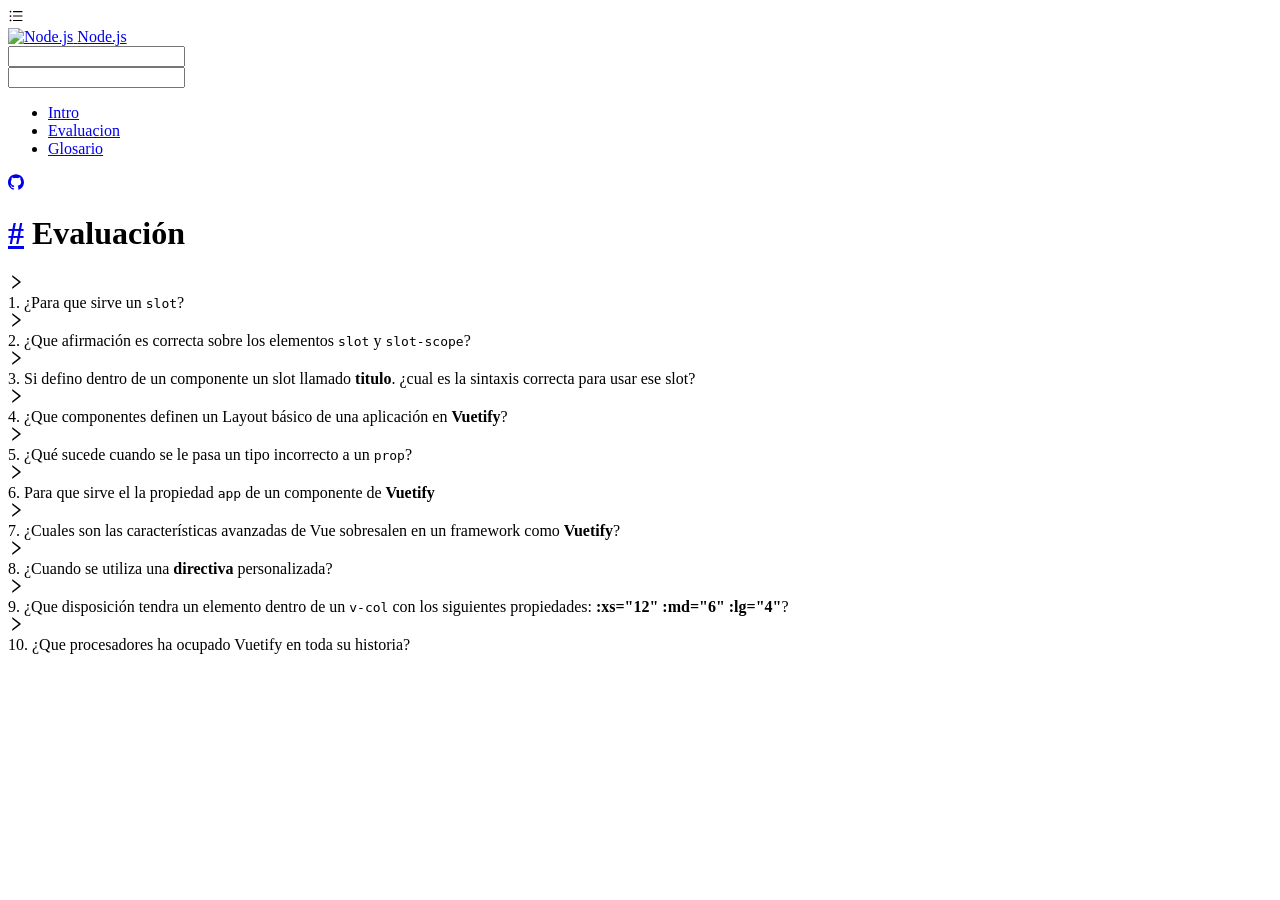
==== exam/index.html @ c2f4f644 "Publishing folder ./docs/.vuepress/dist to gh-pages in 6/26/2020, 6:48:49 PM" ====
<!DOCTYPE html>
<html lang="en-US">
  <head>
    <meta charset="utf-8">
    <meta name="viewport" content="width=device-width, user-scalable=no, initial-scale=1.0, maximum-scale=1.0, minimum-scale=1.0">
    <title>Evaluación | Node.js</title>
    <meta name="description" content="">
    <meta name="generator" content="VuePress 1.5.2">
    
    <meta name="description" content="">
    <meta name="theme-color" content="#3eaf7c">
    <meta name="apple-mobile-web-app-capable" content="yes">
    <meta name="apple-mobile-web-app-status-bar-style" content="black">
    <link rel="preload" href="/node-docs/assets/css/0.styles.d7cd83a5.css" as="style"><link rel="preload" href="/node-docs/assets/js/app.e9f462b1.js" as="script"><link rel="preload" href="/node-docs/assets/js/2.531bb278.js" as="script"><link rel="preload" href="/node-docs/assets/js/12.5c4ef282.js" as="script"><link rel="preload" href="/node-docs/assets/js/3.6d8b7670.js" as="script"><link rel="prefetch" href="/node-docs/assets/js/10.e5e910dd.js"><link rel="prefetch" href="/node-docs/assets/js/11.9b9c7544.js"><link rel="prefetch" href="/node-docs/assets/js/13.d5eb1909.js"><link rel="prefetch" href="/node-docs/assets/js/14.24a871bc.js"><link rel="prefetch" href="/node-docs/assets/js/15.843dab88.js"><link rel="prefetch" href="/node-docs/assets/js/16.8ace2f71.js"><link rel="prefetch" href="/node-docs/assets/js/4.e2ce05f0.js"><link rel="prefetch" href="/node-docs/assets/js/5.1ca67a77.js"><link rel="prefetch" href="/node-docs/assets/js/6.8d56e307.js"><link rel="prefetch" href="/node-docs/assets/js/7.5f4e3148.js"><link rel="prefetch" href="/node-docs/assets/js/8.75b88a8a.js"><link rel="prefetch" href="/node-docs/assets/js/9.5bc03069.js">
    <link rel="stylesheet" href="/node-docs/assets/css/0.styles.d7cd83a5.css">
  </head>
  <body>
    <div id="app" data-server-rendered="true"><div class="theme-container no-sidebar"><header class="navbar"><div class="ant-row"><div class="sidebar-button"><i aria-label="icon: bars" class="anticon anticon-bars"><svg viewBox="0 0 1024 1024" focusable="false" data-icon="bars" width="1em" height="1em" fill="currentColor" aria-hidden="true"><path d="M912 192H328c-4.4 0-8 3.6-8 8v56c0 4.4 3.6 8 8 8h584c4.4 0 8-3.6 8-8v-56c0-4.4-3.6-8-8-8zm0 284H328c-4.4 0-8 3.6-8 8v56c0 4.4 3.6 8 8 8h584c4.4 0 8-3.6 8-8v-56c0-4.4-3.6-8-8-8zm0 284H328c-4.4 0-8 3.6-8 8v56c0 4.4 3.6 8 8 8h584c4.4 0 8-3.6 8-8v-56c0-4.4-3.6-8-8-8zM104 228a56 56 0 1 0 112 0 56 56 0 1 0-112 0zm0 284a56 56 0 1 0 112 0 56 56 0 1 0-112 0zm0 284a56 56 0 1 0 112 0 56 56 0 1 0-112 0z"></path></svg></i> <span></span></div> <div class="ant-col ant-col-xs-24 ant-col-sm-24 ant-col-md-6 ant-col-lg-5 ant-col-xl-5 ant-col-xxl-4"><a href="/node-docs/" class="router-link-active home-link"><img src="https://pablomagaz.com/content/images/2020/01/NodeJs.png" alt="Node.js" class="logo"> <span class="site-name">Node.js</span></a> <div class="search-box mobile-search"><input aria-label="Search" autocomplete="off" spellcheck="false" value=""> <!----></div></div> <div class="ant-col ant-col-xs-0 ant-col-sm-0 ant-col-md-18 ant-col-lg-19 ant-col-xl-19 ant-col-xxl-20"><div class="search-box"><input aria-label="Search" autocomplete="off" spellcheck="false" value=""> <!----></div> <nav class="nav-links can-hide"><ul role="menu" id="nav" class="ant-menu ant-menu-horizontal ant-menu-root ant-menu-light"><li role="menuitem" class="ant-menu-submenu ant-menu-submenu-horizontal ant-menu-overflowed-submenu" style="display:none;"><div aria-haspopup="true" class="ant-menu-submenu-title"><span>···</span><i class="ant-menu-submenu-arrow"></i></div></li><li role="menuitem" class="ant-menu-item"><a href="/node-docs/intro/">
          Intro
        </a></li><li role="menuitem" class="ant-menu-submenu ant-menu-submenu-horizontal ant-menu-overflowed-submenu" style="display:none;"><div aria-haspopup="true" class="ant-menu-submenu-title"><span>···</span><i class="ant-menu-submenu-arrow"></i></div></li><li role="menuitem" class="ant-menu-item ant-menu-item-selected"><a href="/node-docs/exam/" aria-current="page" class="router-link-exact-active router-link-active">
          Evaluacion
        </a></li><li role="menuitem" class="ant-menu-submenu ant-menu-submenu-horizontal ant-menu-overflowed-submenu" style="display:none;"><div aria-haspopup="true" class="ant-menu-submenu-title"><span>···</span><i class="ant-menu-submenu-arrow"></i></div></li><li role="menuitem" class="ant-menu-item"><a href="/node-docs/glossary/">
          Glosario
        </a></li><li role="menuitem" class="ant-menu-submenu ant-menu-submenu-horizontal ant-menu-overflowed-submenu" style="visibility:hidden;position:absolute;"><div aria-haspopup="true" class="ant-menu-submenu-title"><span>···</span><i class="ant-menu-submenu-arrow"></i></div></li></ul> <a href="https://github.com/rnovec" target="_blank" rel="noopener noreferrer" class="repo-link"><i aria-label="icon: github" class="anticon anticon-github"><svg viewBox="64 64 896 896" focusable="false" data-icon="github" width="1em" height="1em" fill="currentColor" aria-hidden="true"><path d="M511.6 76.3C264.3 76.2 64 276.4 64 523.5 64 718.9 189.3 885 363.8 946c23.5 5.9 19.9-10.8 19.9-22.2v-77.5c-135.7 15.9-141.2-73.9-150.3-88.9C215 726 171.5 718 184.5 703c30.9-15.9 62.4 4 98.9 57.9 26.4 39.1 77.9 32.5 104 26 5.7-23.5 17.9-44.5 34.7-60.8-140.6-25.2-199.2-111-199.2-213 0-49.5 16.3-95 48.3-131.7-20.4-60.5 1.9-112.3 4.9-120 58.1-5.2 118.5 41.6 123.2 45.3 33-8.9 70.7-13.6 112.9-13.6 42.4 0 80.2 4.9 113.5 13.9 11.3-8.6 67.3-48.8 121.3-43.9 2.9 7.7 24.7 58.3 5.5 118 32.4 36.8 48.9 82.7 48.9 132.3 0 102.2-59 188.1-200 212.9a127.5 127.5 0 0 1 38.1 91v112.5c.8 9 0 17.9 15 17.9 177.1-59.7 304.6-227 304.6-424.1 0-247.2-200.4-447.3-447.5-447.3z"></path></svg></i></a></nav></div></div> <!----></header> <aside class="sidebar"><!----> <!----></aside> <main class="page"> <div class="theme-antdocs-content content__default"><h1 id="evaluacion"><a href="#evaluacion" class="header-anchor">#</a> Evaluación</h1> <div data-v-2a474188><div class="ant-collapse ant-collapse-icon-position-left" data-v-2a474188><div role="tablist" class="ant-collapse-item" data-v-2a474188><div role="button" tabIndex="0" class="ant-collapse-header"><i aria-label="icon: right" class="anticon anticon-right ant-collapse-arrow"><svg viewBox="64 64 896 896" focusable="false" data-icon="right" width="1em" height="1em" fill="currentColor" aria-hidden="true"><path d="M765.7 486.8L314.9 134.7A7.97 7.97 0 0 0 302 141v77.3c0 4.9 2.3 9.6 6.1 12.6l360 281.1-360 281.1c-3.9 3-6.1 7.7-6.1 12.6V883c0 6.7 7.7 10.4 12.9 6.3l450.8-352.1a31.96 31.96 0 0 0 0-50.4z"></path></svg></i><div data-v-2a474188>1. ¿Para que sirve un <code>slot</code>?</div></div><!----></div><div role="tablist" class="ant-collapse-item" data-v-2a474188><div role="button" tabIndex="0" class="ant-collapse-header"><i aria-label="icon: right" class="anticon anticon-right ant-collapse-arrow"><svg viewBox="64 64 896 896" focusable="false" data-icon="right" width="1em" height="1em" fill="currentColor" aria-hidden="true"><path d="M765.7 486.8L314.9 134.7A7.97 7.97 0 0 0 302 141v77.3c0 4.9 2.3 9.6 6.1 12.6l360 281.1-360 281.1c-3.9 3-6.1 7.7-6.1 12.6V883c0 6.7 7.7 10.4 12.9 6.3l450.8-352.1a31.96 31.96 0 0 0 0-50.4z"></path></svg></i><div data-v-2a474188>2. ¿Que afirmación es correcta sobre los elementos <code>slot</code> y <code>slot-scope</code>?</div></div><!----></div><div role="tablist" class="ant-collapse-item" data-v-2a474188><div role="button" tabIndex="0" class="ant-collapse-header"><i aria-label="icon: right" class="anticon anticon-right ant-collapse-arrow"><svg viewBox="64 64 896 896" focusable="false" data-icon="right" width="1em" height="1em" fill="currentColor" aria-hidden="true"><path d="M765.7 486.8L314.9 134.7A7.97 7.97 0 0 0 302 141v77.3c0 4.9 2.3 9.6 6.1 12.6l360 281.1-360 281.1c-3.9 3-6.1 7.7-6.1 12.6V883c0 6.7 7.7 10.4 12.9 6.3l450.8-352.1a31.96 31.96 0 0 0 0-50.4z"></path></svg></i><div data-v-2a474188>3. Si defino dentro de un componente un slot llamado <b>titulo</b>. ¿cual es la sintaxis correcta para usar ese slot? </div></div><!----></div><div role="tablist" class="ant-collapse-item" data-v-2a474188><div role="button" tabIndex="0" class="ant-collapse-header"><i aria-label="icon: right" class="anticon anticon-right ant-collapse-arrow"><svg viewBox="64 64 896 896" focusable="false" data-icon="right" width="1em" height="1em" fill="currentColor" aria-hidden="true"><path d="M765.7 486.8L314.9 134.7A7.97 7.97 0 0 0 302 141v77.3c0 4.9 2.3 9.6 6.1 12.6l360 281.1-360 281.1c-3.9 3-6.1 7.7-6.1 12.6V883c0 6.7 7.7 10.4 12.9 6.3l450.8-352.1a31.96 31.96 0 0 0 0-50.4z"></path></svg></i><div data-v-2a474188>4. ¿Que componentes definen un Layout básico de una aplicación en <b>Vuetify</b>?</div></div><!----></div><div role="tablist" class="ant-collapse-item" data-v-2a474188><div role="button" tabIndex="0" class="ant-collapse-header"><i aria-label="icon: right" class="anticon anticon-right ant-collapse-arrow"><svg viewBox="64 64 896 896" focusable="false" data-icon="right" width="1em" height="1em" fill="currentColor" aria-hidden="true"><path d="M765.7 486.8L314.9 134.7A7.97 7.97 0 0 0 302 141v77.3c0 4.9 2.3 9.6 6.1 12.6l360 281.1-360 281.1c-3.9 3-6.1 7.7-6.1 12.6V883c0 6.7 7.7 10.4 12.9 6.3l450.8-352.1a31.96 31.96 0 0 0 0-50.4z"></path></svg></i><div data-v-2a474188>5. ¿Qué sucede cuando se le pasa un tipo incorrecto a un <code>prop</code>?</div></div><!----></div><div role="tablist" class="ant-collapse-item" data-v-2a474188><div role="button" tabIndex="0" class="ant-collapse-header"><i aria-label="icon: right" class="anticon anticon-right ant-collapse-arrow"><svg viewBox="64 64 896 896" focusable="false" data-icon="right" width="1em" height="1em" fill="currentColor" aria-hidden="true"><path d="M765.7 486.8L314.9 134.7A7.97 7.97 0 0 0 302 141v77.3c0 4.9 2.3 9.6 6.1 12.6l360 281.1-360 281.1c-3.9 3-6.1 7.7-6.1 12.6V883c0 6.7 7.7 10.4 12.9 6.3l450.8-352.1a31.96 31.96 0 0 0 0-50.4z"></path></svg></i><div data-v-2a474188>6. Para que sirve el la propiedad <code>app</code> de un componente de <b>Vuetify</b></div></div><!----></div><div role="tablist" class="ant-collapse-item" data-v-2a474188><div role="button" tabIndex="0" class="ant-collapse-header"><i aria-label="icon: right" class="anticon anticon-right ant-collapse-arrow"><svg viewBox="64 64 896 896" focusable="false" data-icon="right" width="1em" height="1em" fill="currentColor" aria-hidden="true"><path d="M765.7 486.8L314.9 134.7A7.97 7.97 0 0 0 302 141v77.3c0 4.9 2.3 9.6 6.1 12.6l360 281.1-360 281.1c-3.9 3-6.1 7.7-6.1 12.6V883c0 6.7 7.7 10.4 12.9 6.3l450.8-352.1a31.96 31.96 0 0 0 0-50.4z"></path></svg></i><div data-v-2a474188>7. ¿Cuales son las características avanzadas de Vue sobresalen en un framework como <b>Vuetify</b>?</div></div><!----></div><div role="tablist" class="ant-collapse-item" data-v-2a474188><div role="button" tabIndex="0" class="ant-collapse-header"><i aria-label="icon: right" class="anticon anticon-right ant-collapse-arrow"><svg viewBox="64 64 896 896" focusable="false" data-icon="right" width="1em" height="1em" fill="currentColor" aria-hidden="true"><path d="M765.7 486.8L314.9 134.7A7.97 7.97 0 0 0 302 141v77.3c0 4.9 2.3 9.6 6.1 12.6l360 281.1-360 281.1c-3.9 3-6.1 7.7-6.1 12.6V883c0 6.7 7.7 10.4 12.9 6.3l450.8-352.1a31.96 31.96 0 0 0 0-50.4z"></path></svg></i><div data-v-2a474188>8. ¿Cuando se utiliza una <b>directiva</b> personalizada?</div></div><!----></div><div role="tablist" class="ant-collapse-item" data-v-2a474188><div role="button" tabIndex="0" class="ant-collapse-header"><i aria-label="icon: right" class="anticon anticon-right ant-collapse-arrow"><svg viewBox="64 64 896 896" focusable="false" data-icon="right" width="1em" height="1em" fill="currentColor" aria-hidden="true"><path d="M765.7 486.8L314.9 134.7A7.97 7.97 0 0 0 302 141v77.3c0 4.9 2.3 9.6 6.1 12.6l360 281.1-360 281.1c-3.9 3-6.1 7.7-6.1 12.6V883c0 6.7 7.7 10.4 12.9 6.3l450.8-352.1a31.96 31.96 0 0 0 0-50.4z"></path></svg></i><div data-v-2a474188>9. ¿Que disposición tendra un elemento dentro de un <code>v-col</code> con los siguientes propiedades: <b>:xs="12" :md="6" :lg="4"</b>?</div></div><!----></div><div role="tablist" class="ant-collapse-item" data-v-2a474188><div role="button" tabIndex="0" class="ant-collapse-header"><i aria-label="icon: right" class="anticon anticon-right ant-collapse-arrow"><svg viewBox="64 64 896 896" focusable="false" data-icon="right" width="1em" height="1em" fill="currentColor" aria-hidden="true"><path d="M765.7 486.8L314.9 134.7A7.97 7.97 0 0 0 302 141v77.3c0 4.9 2.3 9.6 6.1 12.6l360 281.1-360 281.1c-3.9 3-6.1 7.7-6.1 12.6V883c0 6.7 7.7 10.4 12.9 6.3l450.8-352.1a31.96 31.96 0 0 0 0-50.4z"></path></svg></i><div data-v-2a474188>10. ¿Que procesadores ha ocupado Vuetify en toda su historia?</div></div><!----></div></div></div></div> <footer class="page-edit"><!----> <!----></footer> <!----> </main> <!----></div><div class="global-ui"><!----></div></div>
    <script src="/node-docs/assets/js/app.e9f462b1.js" defer></script><script src="/node-docs/assets/js/2.531bb278.js" defer></script><script src="/node-docs/assets/js/12.5c4ef282.js" defer></script><script src="/node-docs/assets/js/3.6d8b7670.js" defer></script>
  </body>
</html>
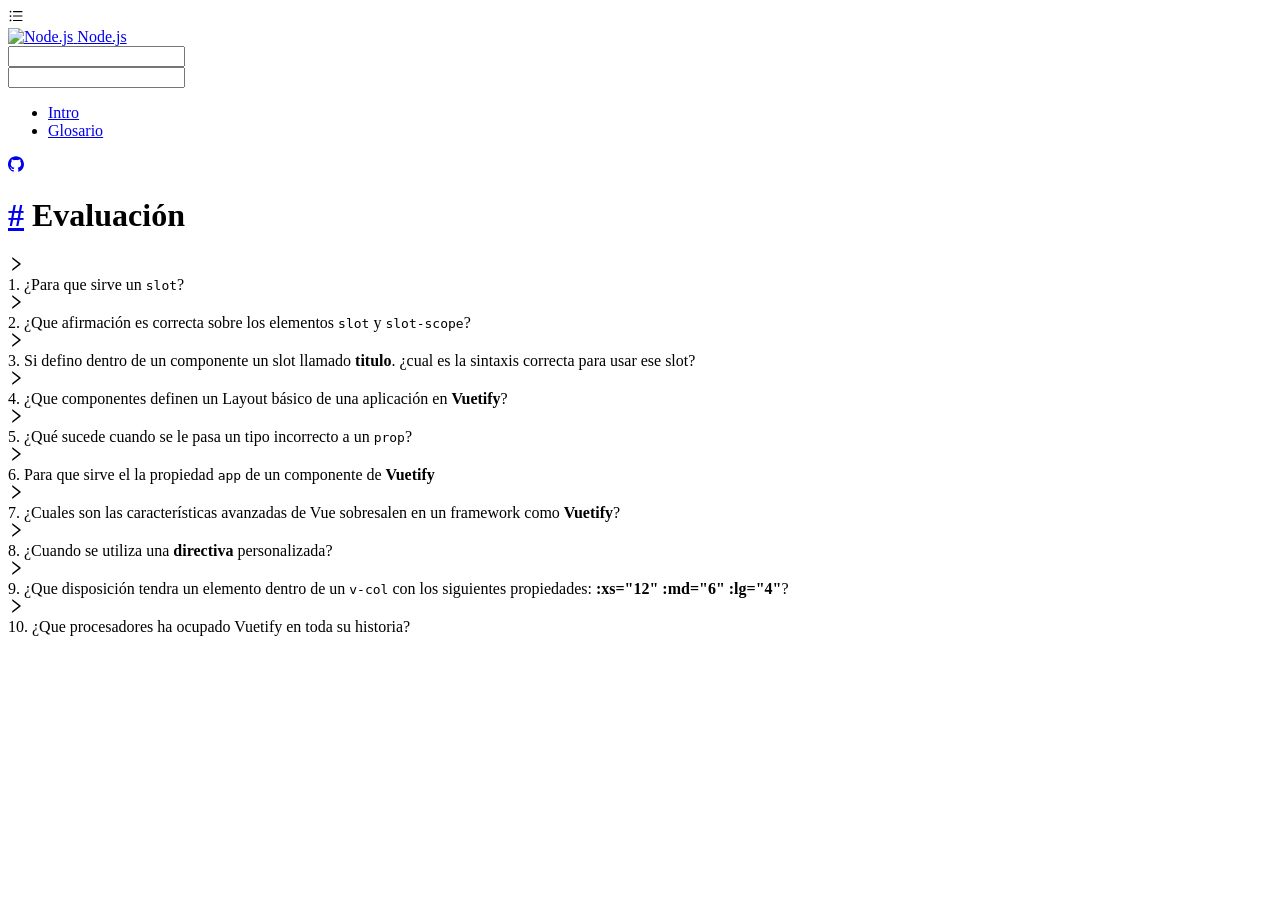
==== commit 2cdcb8f5: "Publishing folder ./docs/.vuepress/dist to gh-pages in 6/26/2020, 8:04:20 PM" ====
--- a/exam/index.html
+++ b/exam/index.html
@@ -11,17 +11,15 @@
     <meta name="theme-color" content="#3eaf7c">
     <meta name="apple-mobile-web-app-capable" content="yes">
     <meta name="apple-mobile-web-app-status-bar-style" content="black">
-    <link rel="preload" href="/node-docs/assets/css/0.styles.d7cd83a5.css" as="style"><link rel="preload" href="/node-docs/assets/js/app.e9f462b1.js" as="script"><link rel="preload" href="/node-docs/assets/js/2.531bb278.js" as="script"><link rel="preload" href="/node-docs/assets/js/12.5c4ef282.js" as="script"><link rel="preload" href="/node-docs/assets/js/3.6d8b7670.js" as="script"><link rel="prefetch" href="/node-docs/assets/js/10.e5e910dd.js"><link rel="prefetch" href="/node-docs/assets/js/11.9b9c7544.js"><link rel="prefetch" href="/node-docs/assets/js/13.d5eb1909.js"><link rel="prefetch" href="/node-docs/assets/js/14.24a871bc.js"><link rel="prefetch" href="/node-docs/assets/js/15.843dab88.js"><link rel="prefetch" href="/node-docs/assets/js/16.8ace2f71.js"><link rel="prefetch" href="/node-docs/assets/js/4.e2ce05f0.js"><link rel="prefetch" href="/node-docs/assets/js/5.1ca67a77.js"><link rel="prefetch" href="/node-docs/assets/js/6.8d56e307.js"><link rel="prefetch" href="/node-docs/assets/js/7.5f4e3148.js"><link rel="prefetch" href="/node-docs/assets/js/8.75b88a8a.js"><link rel="prefetch" href="/node-docs/assets/js/9.5bc03069.js">
-    <link rel="stylesheet" href="/node-docs/assets/css/0.styles.d7cd83a5.css">
+    <link rel="preload" href="/nodejs-docs/assets/css/0.styles.1201b493.css" as="style"><link rel="preload" href="/nodejs-docs/assets/js/app.21866231.js" as="script"><link rel="preload" href="/nodejs-docs/assets/js/2.531bb278.js" as="script"><link rel="preload" href="/nodejs-docs/assets/js/12.5c4ef282.js" as="script"><link rel="preload" href="/nodejs-docs/assets/js/3.6d8b7670.js" as="script"><link rel="prefetch" href="/nodejs-docs/assets/js/10.e5e910dd.js"><link rel="prefetch" href="/nodejs-docs/assets/js/11.9b9c7544.js"><link rel="prefetch" href="/nodejs-docs/assets/js/13.d5eb1909.js"><link rel="prefetch" href="/nodejs-docs/assets/js/14.24a871bc.js"><link rel="prefetch" href="/nodejs-docs/assets/js/15.843dab88.js"><link rel="prefetch" href="/nodejs-docs/assets/js/16.8ace2f71.js"><link rel="prefetch" href="/nodejs-docs/assets/js/4.e2ce05f0.js"><link rel="prefetch" href="/nodejs-docs/assets/js/5.1ca67a77.js"><link rel="prefetch" href="/nodejs-docs/assets/js/6.8d56e307.js"><link rel="prefetch" href="/nodejs-docs/assets/js/7.5f4e3148.js"><link rel="prefetch" href="/nodejs-docs/assets/js/8.75b88a8a.js"><link rel="prefetch" href="/nodejs-docs/assets/js/9.5bc03069.js">
+    <link rel="stylesheet" href="/nodejs-docs/assets/css/0.styles.1201b493.css">
   </head>
   <body>
-    <div id="app" data-server-rendered="true"><div class="theme-container no-sidebar"><header class="navbar"><div class="ant-row"><div class="sidebar-button"><i aria-label="icon: bars" class="anticon anticon-bars"><svg viewBox="0 0 1024 1024" focusable="false" data-icon="bars" width="1em" height="1em" fill="currentColor" aria-hidden="true"><path d="M912 192H328c-4.4 0-8 3.6-8 8v56c0 4.4 3.6 8 8 8h584c4.4 0 8-3.6 8-8v-56c0-4.4-3.6-8-8-8zm0 284H328c-4.4 0-8 3.6-8 8v56c0 4.4 3.6 8 8 8h584c4.4 0 8-3.6 8-8v-56c0-4.4-3.6-8-8-8zm0 284H328c-4.4 0-8 3.6-8 8v56c0 4.4 3.6 8 8 8h584c4.4 0 8-3.6 8-8v-56c0-4.4-3.6-8-8-8zM104 228a56 56 0 1 0 112 0 56 56 0 1 0-112 0zm0 284a56 56 0 1 0 112 0 56 56 0 1 0-112 0zm0 284a56 56 0 1 0 112 0 56 56 0 1 0-112 0z"></path></svg></i> <span></span></div> <div class="ant-col ant-col-xs-24 ant-col-sm-24 ant-col-md-6 ant-col-lg-5 ant-col-xl-5 ant-col-xxl-4"><a href="/node-docs/" class="router-link-active home-link"><img src="https://pablomagaz.com/content/images/2020/01/NodeJs.png" alt="Node.js" class="logo"> <span class="site-name">Node.js</span></a> <div class="search-box mobile-search"><input aria-label="Search" autocomplete="off" spellcheck="false" value=""> <!----></div></div> <div class="ant-col ant-col-xs-0 ant-col-sm-0 ant-col-md-18 ant-col-lg-19 ant-col-xl-19 ant-col-xxl-20"><div class="search-box"><input aria-label="Search" autocomplete="off" spellcheck="false" value=""> <!----></div> <nav class="nav-links can-hide"><ul role="menu" id="nav" class="ant-menu ant-menu-horizontal ant-menu-root ant-menu-light"><li role="menuitem" class="ant-menu-submenu ant-menu-submenu-horizontal ant-menu-overflowed-submenu" style="display:none;"><div aria-haspopup="true" class="ant-menu-submenu-title"><span>···</span><i class="ant-menu-submenu-arrow"></i></div></li><li role="menuitem" class="ant-menu-item"><a href="/node-docs/intro/">
+    <div id="app" data-server-rendered="true"><div class="theme-container no-sidebar"><header class="navbar"><div class="ant-row"><div class="sidebar-button"><i aria-label="icon: bars" class="anticon anticon-bars"><svg viewBox="0 0 1024 1024" focusable="false" data-icon="bars" width="1em" height="1em" fill="currentColor" aria-hidden="true"><path d="M912 192H328c-4.4 0-8 3.6-8 8v56c0 4.4 3.6 8 8 8h584c4.4 0 8-3.6 8-8v-56c0-4.4-3.6-8-8-8zm0 284H328c-4.4 0-8 3.6-8 8v56c0 4.4 3.6 8 8 8h584c4.4 0 8-3.6 8-8v-56c0-4.4-3.6-8-8-8zm0 284H328c-4.4 0-8 3.6-8 8v56c0 4.4 3.6 8 8 8h584c4.4 0 8-3.6 8-8v-56c0-4.4-3.6-8-8-8zM104 228a56 56 0 1 0 112 0 56 56 0 1 0-112 0zm0 284a56 56 0 1 0 112 0 56 56 0 1 0-112 0zm0 284a56 56 0 1 0 112 0 56 56 0 1 0-112 0z"></path></svg></i> <span></span></div> <div class="ant-col ant-col-xs-24 ant-col-sm-24 ant-col-md-6 ant-col-lg-5 ant-col-xl-5 ant-col-xxl-4"><a href="/nodejs-docs/" class="router-link-active home-link"><img src="https://pablomagaz.com/content/images/2020/01/NodeJs.png" alt="Node.js" class="logo"> <span class="site-name">Node.js</span></a> <div class="search-box mobile-search"><input aria-label="Search" autocomplete="off" spellcheck="false" value=""> <!----></div></div> <div class="ant-col ant-col-xs-0 ant-col-sm-0 ant-col-md-18 ant-col-lg-19 ant-col-xl-19 ant-col-xxl-20"><div class="search-box"><input aria-label="Search" autocomplete="off" spellcheck="false" value=""> <!----></div> <nav class="nav-links can-hide"><ul role="menu" id="nav" class="ant-menu ant-menu-horizontal ant-menu-root ant-menu-light"><li role="menuitem" class="ant-menu-submenu ant-menu-submenu-horizontal ant-menu-overflowed-submenu" style="display:none;"><div aria-haspopup="true" class="ant-menu-submenu-title"><span>···</span><i class="ant-menu-submenu-arrow"></i></div></li><li role="menuitem" class="ant-menu-item"><a href="/nodejs-docs/intro/">
           Intro
-        </a></li><li role="menuitem" class="ant-menu-submenu ant-menu-submenu-horizontal ant-menu-overflowed-submenu" style="display:none;"><div aria-haspopup="true" class="ant-menu-submenu-title"><span>···</span><i class="ant-menu-submenu-arrow"></i></div></li><li role="menuitem" class="ant-menu-item ant-menu-item-selected"><a href="/node-docs/exam/" aria-current="page" class="router-link-exact-active router-link-active">
-          Evaluacion
-        </a></li><li role="menuitem" class="ant-menu-submenu ant-menu-submenu-horizontal ant-menu-overflowed-submenu" style="display:none;"><div aria-haspopup="true" class="ant-menu-submenu-title"><span>···</span><i class="ant-menu-submenu-arrow"></i></div></li><li role="menuitem" class="ant-menu-item"><a href="/node-docs/glossary/">
+        </a></li><li role="menuitem" class="ant-menu-submenu ant-menu-submenu-horizontal ant-menu-overflowed-submenu" style="display:none;"><div aria-haspopup="true" class="ant-menu-submenu-title"><span>···</span><i class="ant-menu-submenu-arrow"></i></div></li><li role="menuitem" class="ant-menu-item"><a href="/nodejs-docs/glossary/">
           Glosario
         </a></li><li role="menuitem" class="ant-menu-submenu ant-menu-submenu-horizontal ant-menu-overflowed-submenu" style="visibility:hidden;position:absolute;"><div aria-haspopup="true" class="ant-menu-submenu-title"><span>···</span><i class="ant-menu-submenu-arrow"></i></div></li></ul> <a href="https://github.com/rnovec" target="_blank" rel="noopener noreferrer" class="repo-link"><i aria-label="icon: github" class="anticon anticon-github"><svg viewBox="64 64 896 896" focusable="false" data-icon="github" width="1em" height="1em" fill="currentColor" aria-hidden="true"><path d="M511.6 76.3C264.3 76.2 64 276.4 64 523.5 64 718.9 189.3 885 363.8 946c23.5 5.9 19.9-10.8 19.9-22.2v-77.5c-135.7 15.9-141.2-73.9-150.3-88.9C215 726 171.5 718 184.5 703c30.9-15.9 62.4 4 98.9 57.9 26.4 39.1 77.9 32.5 104 26 5.7-23.5 17.9-44.5 34.7-60.8-140.6-25.2-199.2-111-199.2-213 0-49.5 16.3-95 48.3-131.7-20.4-60.5 1.9-112.3 4.9-120 58.1-5.2 118.5 41.6 123.2 45.3 33-8.9 70.7-13.6 112.9-13.6 42.4 0 80.2 4.9 113.5 13.9 11.3-8.6 67.3-48.8 121.3-43.9 2.9 7.7 24.7 58.3 5.5 118 32.4 36.8 48.9 82.7 48.9 132.3 0 102.2-59 188.1-200 212.9a127.5 127.5 0 0 1 38.1 91v112.5c.8 9 0 17.9 15 17.9 177.1-59.7 304.6-227 304.6-424.1 0-247.2-200.4-447.3-447.5-447.3z"></path></svg></i></a></nav></div></div> <!----></header> <aside class="sidebar"><!----> <!----></aside> <main class="page"> <div class="theme-antdocs-content content__default"><h1 id="evaluacion"><a href="#evaluacion" class="header-anchor">#</a> Evaluación</h1> <div data-v-2a474188><div class="ant-collapse ant-collapse-icon-position-left" data-v-2a474188><div role="tablist" class="ant-collapse-item" data-v-2a474188><div role="button" tabIndex="0" class="ant-collapse-header"><i aria-label="icon: right" class="anticon anticon-right ant-collapse-arrow"><svg viewBox="64 64 896 896" focusable="false" data-icon="right" width="1em" height="1em" fill="currentColor" aria-hidden="true"><path d="M765.7 486.8L314.9 134.7A7.97 7.97 0 0 0 302 141v77.3c0 4.9 2.3 9.6 6.1 12.6l360 281.1-360 281.1c-3.9 3-6.1 7.7-6.1 12.6V883c0 6.7 7.7 10.4 12.9 6.3l450.8-352.1a31.96 31.96 0 0 0 0-50.4z"></path></svg></i><div data-v-2a474188>1. ¿Para que sirve un <code>slot</code>?</div></div><!----></div><div role="tablist" class="ant-collapse-item" data-v-2a474188><div role="button" tabIndex="0" class="ant-collapse-header"><i aria-label="icon: right" class="anticon anticon-right ant-collapse-arrow"><svg viewBox="64 64 896 896" focusable="false" data-icon="right" width="1em" height="1em" fill="currentColor" aria-hidden="true"><path d="M765.7 486.8L314.9 134.7A7.97 7.97 0 0 0 302 141v77.3c0 4.9 2.3 9.6 6.1 12.6l360 281.1-360 281.1c-3.9 3-6.1 7.7-6.1 12.6V883c0 6.7 7.7 10.4 12.9 6.3l450.8-352.1a31.96 31.96 0 0 0 0-50.4z"></path></svg></i><div data-v-2a474188>2. ¿Que afirmación es correcta sobre los elementos <code>slot</code> y <code>slot-scope</code>?</div></div><!----></div><div role="tablist" class="ant-collapse-item" data-v-2a474188><div role="button" tabIndex="0" class="ant-collapse-header"><i aria-label="icon: right" class="anticon anticon-right ant-collapse-arrow"><svg viewBox="64 64 896 896" focusable="false" data-icon="right" width="1em" height="1em" fill="currentColor" aria-hidden="true"><path d="M765.7 486.8L314.9 134.7A7.97 7.97 0 0 0 302 141v77.3c0 4.9 2.3 9.6 6.1 12.6l360 281.1-360 281.1c-3.9 3-6.1 7.7-6.1 12.6V883c0 6.7 7.7 10.4 12.9 6.3l450.8-352.1a31.96 31.96 0 0 0 0-50.4z"></path></svg></i><div data-v-2a474188>3. Si defino dentro de un componente un slot llamado <b>titulo</b>. ¿cual es la sintaxis correcta para usar ese slot? </div></div><!----></div><div role="tablist" class="ant-collapse-item" data-v-2a474188><div role="button" tabIndex="0" class="ant-collapse-header"><i aria-label="icon: right" class="anticon anticon-right ant-collapse-arrow"><svg viewBox="64 64 896 896" focusable="false" data-icon="right" width="1em" height="1em" fill="currentColor" aria-hidden="true"><path d="M765.7 486.8L314.9 134.7A7.97 7.97 0 0 0 302 141v77.3c0 4.9 2.3 9.6 6.1 12.6l360 281.1-360 281.1c-3.9 3-6.1 7.7-6.1 12.6V883c0 6.7 7.7 10.4 12.9 6.3l450.8-352.1a31.96 31.96 0 0 0 0-50.4z"></path></svg></i><div data-v-2a474188>4. ¿Que componentes definen un Layout básico de una aplicación en <b>Vuetify</b>?</div></div><!----></div><div role="tablist" class="ant-collapse-item" data-v-2a474188><div role="button" tabIndex="0" class="ant-collapse-header"><i aria-label="icon: right" class="anticon anticon-right ant-collapse-arrow"><svg viewBox="64 64 896 896" focusable="false" data-icon="right" width="1em" height="1em" fill="currentColor" aria-hidden="true"><path d="M765.7 486.8L314.9 134.7A7.97 7.97 0 0 0 302 141v77.3c0 4.9 2.3 9.6 6.1 12.6l360 281.1-360 281.1c-3.9 3-6.1 7.7-6.1 12.6V883c0 6.7 7.7 10.4 12.9 6.3l450.8-352.1a31.96 31.96 0 0 0 0-50.4z"></path></svg></i><div data-v-2a474188>5. ¿Qué sucede cuando se le pasa un tipo incorrecto a un <code>prop</code>?</div></div><!----></div><div role="tablist" class="ant-collapse-item" data-v-2a474188><div role="button" tabIndex="0" class="ant-collapse-header"><i aria-label="icon: right" class="anticon anticon-right ant-collapse-arrow"><svg viewBox="64 64 896 896" focusable="false" data-icon="right" width="1em" height="1em" fill="currentColor" aria-hidden="true"><path d="M765.7 486.8L314.9 134.7A7.97 7.97 0 0 0 302 141v77.3c0 4.9 2.3 9.6 6.1 12.6l360 281.1-360 281.1c-3.9 3-6.1 7.7-6.1 12.6V883c0 6.7 7.7 10.4 12.9 6.3l450.8-352.1a31.96 31.96 0 0 0 0-50.4z"></path></svg></i><div data-v-2a474188>6. Para que sirve el la propiedad <code>app</code> de un componente de <b>Vuetify</b></div></div><!----></div><div role="tablist" class="ant-collapse-item" data-v-2a474188><div role="button" tabIndex="0" class="ant-collapse-header"><i aria-label="icon: right" class="anticon anticon-right ant-collapse-arrow"><svg viewBox="64 64 896 896" focusable="false" data-icon="right" width="1em" height="1em" fill="currentColor" aria-hidden="true"><path d="M765.7 486.8L314.9 134.7A7.97 7.97 0 0 0 302 141v77.3c0 4.9 2.3 9.6 6.1 12.6l360 281.1-360 281.1c-3.9 3-6.1 7.7-6.1 12.6V883c0 6.7 7.7 10.4 12.9 6.3l450.8-352.1a31.96 31.96 0 0 0 0-50.4z"></path></svg></i><div data-v-2a474188>7. ¿Cuales son las características avanzadas de Vue sobresalen en un framework como <b>Vuetify</b>?</div></div><!----></div><div role="tablist" class="ant-collapse-item" data-v-2a474188><div role="button" tabIndex="0" class="ant-collapse-header"><i aria-label="icon: right" class="anticon anticon-right ant-collapse-arrow"><svg viewBox="64 64 896 896" focusable="false" data-icon="right" width="1em" height="1em" fill="currentColor" aria-hidden="true"><path d="M765.7 486.8L314.9 134.7A7.97 7.97 0 0 0 302 141v77.3c0 4.9 2.3 9.6 6.1 12.6l360 281.1-360 281.1c-3.9 3-6.1 7.7-6.1 12.6V883c0 6.7 7.7 10.4 12.9 6.3l450.8-352.1a31.96 31.96 0 0 0 0-50.4z"></path></svg></i><div data-v-2a474188>8. ¿Cuando se utiliza una <b>directiva</b> personalizada?</div></div><!----></div><div role="tablist" class="ant-collapse-item" data-v-2a474188><div role="button" tabIndex="0" class="ant-collapse-header"><i aria-label="icon: right" class="anticon anticon-right ant-collapse-arrow"><svg viewBox="64 64 896 896" focusable="false" data-icon="right" width="1em" height="1em" fill="currentColor" aria-hidden="true"><path d="M765.7 486.8L314.9 134.7A7.97 7.97 0 0 0 302 141v77.3c0 4.9 2.3 9.6 6.1 12.6l360 281.1-360 281.1c-3.9 3-6.1 7.7-6.1 12.6V883c0 6.7 7.7 10.4 12.9 6.3l450.8-352.1a31.96 31.96 0 0 0 0-50.4z"></path></svg></i><div data-v-2a474188>9. ¿Que disposición tendra un elemento dentro de un <code>v-col</code> con los siguientes propiedades: <b>:xs="12" :md="6" :lg="4"</b>?</div></div><!----></div><div role="tablist" class="ant-collapse-item" data-v-2a474188><div role="button" tabIndex="0" class="ant-collapse-header"><i aria-label="icon: right" class="anticon anticon-right ant-collapse-arrow"><svg viewBox="64 64 896 896" focusable="false" data-icon="right" width="1em" height="1em" fill="currentColor" aria-hidden="true"><path d="M765.7 486.8L314.9 134.7A7.97 7.97 0 0 0 302 141v77.3c0 4.9 2.3 9.6 6.1 12.6l360 281.1-360 281.1c-3.9 3-6.1 7.7-6.1 12.6V883c0 6.7 7.7 10.4 12.9 6.3l450.8-352.1a31.96 31.96 0 0 0 0-50.4z"></path></svg></i><div data-v-2a474188>10. ¿Que procesadores ha ocupado Vuetify en toda su historia?</div></div><!----></div></div></div></div> <footer class="page-edit"><!----> <!----></footer> <!----> </main> <!----></div><div class="global-ui"><!----></div></div>
-    <script src="/node-docs/assets/js/app.e9f462b1.js" defer></script><script src="/node-docs/assets/js/2.531bb278.js" defer></script><script src="/node-docs/assets/js/12.5c4ef282.js" defer></script><script src="/node-docs/assets/js/3.6d8b7670.js" defer></script>
+    <script src="/nodejs-docs/assets/js/app.21866231.js" defer></script><script src="/nodejs-docs/assets/js/2.531bb278.js" defer></script><script src="/nodejs-docs/assets/js/12.5c4ef282.js" defer></script><script src="/nodejs-docs/assets/js/3.6d8b7670.js" defer></script>
   </body>
 </html>
